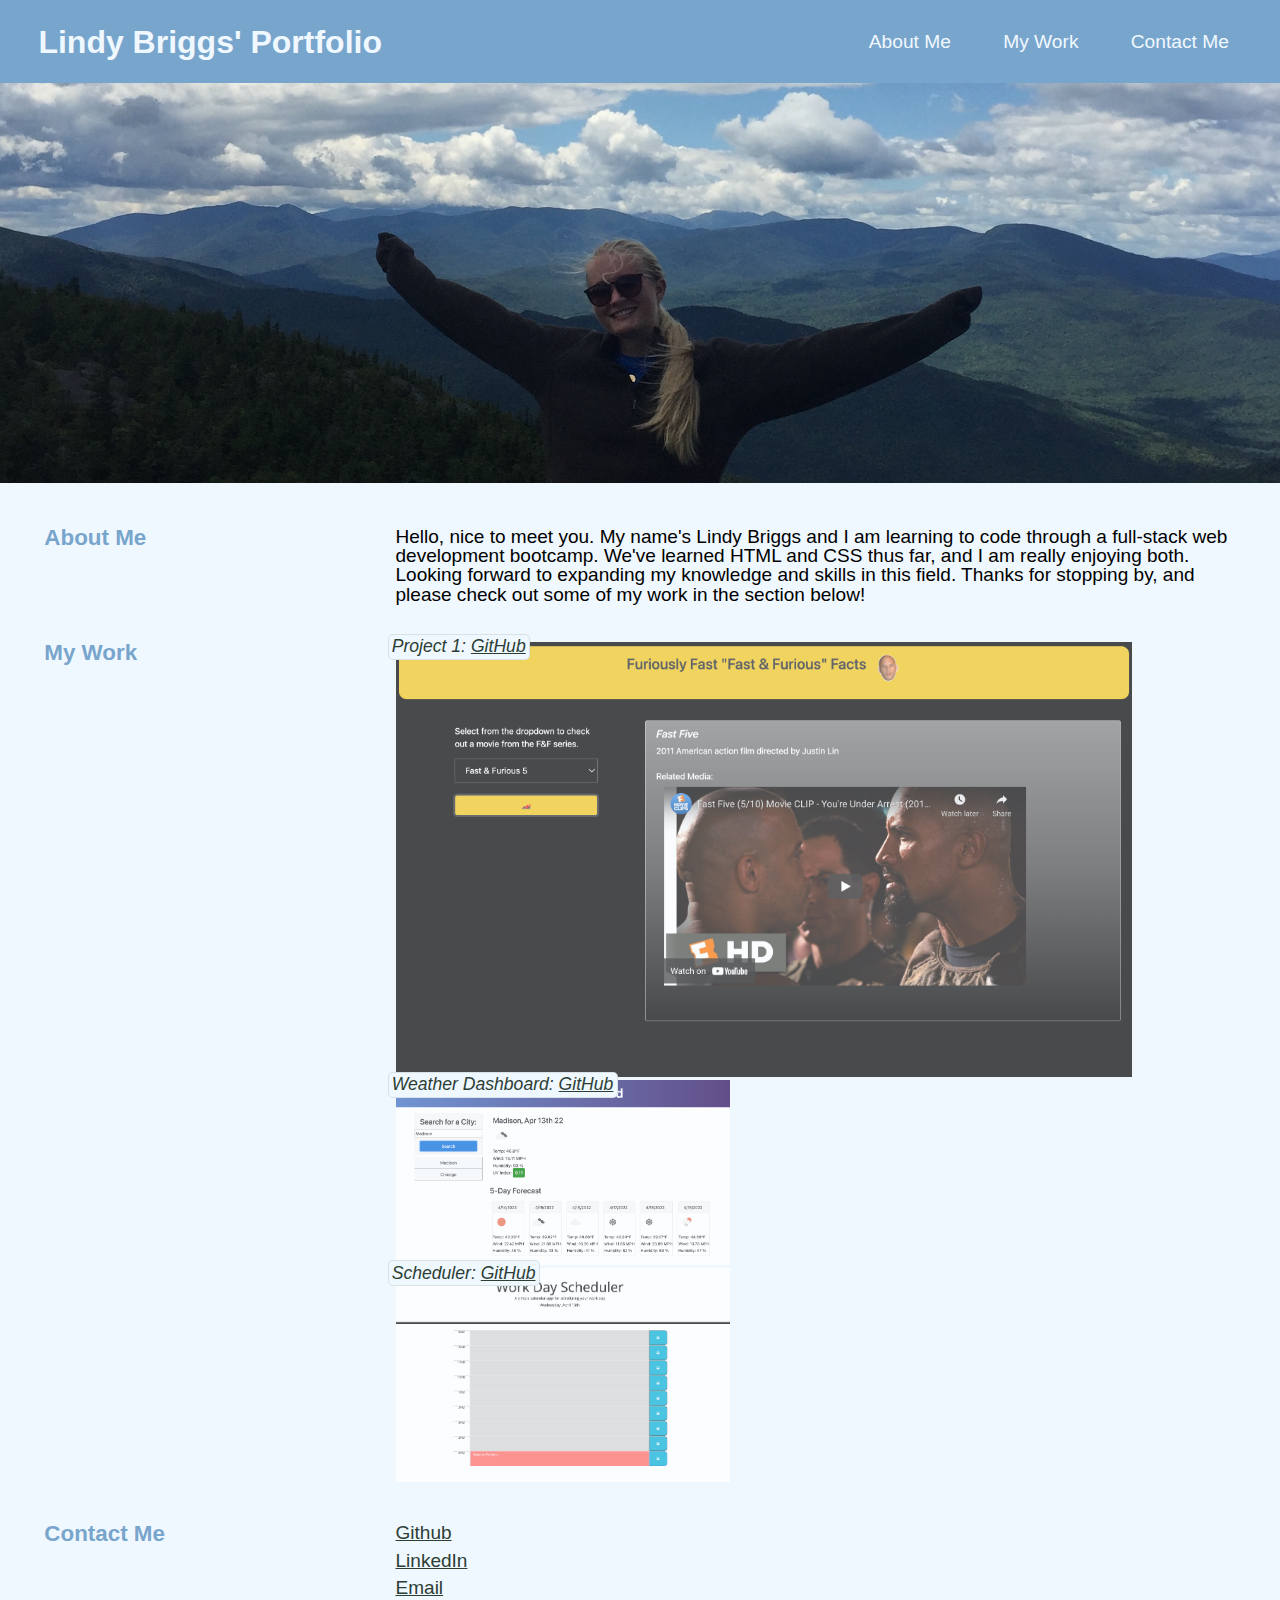
==== index.html @ 976e005f "New repo." ====
<!DOCTYPE html>
<html lang="en">
<head>
    <meta charset="UTF-8">
    <title>L.Briggs Portfolio</title>
    <link rel="stylesheet" href="./Assets-CSS/reset.css">
    <link rel="stylesheet" href="./Assets-CSS/style.css">
        <link rel="icon" type="image/x-icon" href="./Images/favicon.ico">
</head>

<body id="column">

    <header>
        <h1>Lindy Briggs' Portfolio</h1>
        <nav>
            <ul>
                <li>
                    <a href="#aboutMe">About Me</a>
                </li>
                <li>
                    <a href="#myWork">My Work</a>
                </li>
                <li>
                    <a href="#contactMe">Contact Me</a>
                </li>
            </ul>
        </nav>
    </header>

    <section class="mainImage"></section>

    <main id="all">

        <section class="card">
            <h2 id="aboutMe" class="titles">About Me</h2>
            <p class="content">
                Hello, nice to meet you. My name's Lindy Briggs and I am learning to code through a full-stack web development bootcamp. We've learned HTML and CSS thus far, and I am really enjoying both. Looking forward to expanding my knowledge and skills in this field. Thanks for stopping by, and please check out some of my work in the section below!
            </p>
        </section>

        <section class="card">
            <h2 id="myWork" class="titles">My Work</h2>
            <section class="content">
                <div class="try">
                    <a href="https://lindybriggs.github.io/Project-1/" target="_blank"><img class="bigWork" src="./Images/project1.png" alt="first group project"></a> 
                    <h3>Project 1: <a href="https://github.com/lindybriggs/Project-1">GitHub</a> </h3>
                </div>
                <div class="other1">
                    <a href="https://lindybriggs.github.io/hw-6-weather/" target="_blank"><img class="otherWork1" src="./Images/weather.png" alt="weather API fetching homework"></a>
                    <h3>Weather Dashboard: <a href="https://github.com/lindybriggs/hw-6-weather">GitHub</a> </h3>
                </div>
                <div class="other2">
                    <a href="https://lindybriggs.github.io/hw5-scheduler/" target="_blank"><img class="otherWork2" src="./Images/scheduler.png" alt="another photo of my work"></a>
                    <h3>Scheduler: <a href="https://github.com/lindybriggs/hw5-scheduler">GitHub</a></h3>
                </div>
            </section>
        </section>

        <section id="contactCard" class="card">
            <h2 id="contactMe" class="titles">Contact Me</h2>
            <section class="content">
                <p class="space"><a href="https://github.com/lindybriggs">Github</a></p>
                <p class="space"><a href="https://www.linkedin.com/in/lindy-briggs-5b3558179/">LinkedIn</a></p>
                <p class="space"><a href="mailto: briggs.lindy@yahoo.com">Email</a></p>
            </section>
        </section>
    </main>

</body>

</html>
---- Assets-CSS/style.css ----
:root {
    --dark: rgb(44, 62, 53);
    --light: aliceblue;
}

#column {
    display: flex;
    flex-direction: column;
    font-family: Arial, Helvetica, sans-serif;
    background-color: var(--light);
}

header {
    display:flex;
    width: 100%;
    justify-content: space-between;
    align-items: center;
    background-color: rgb(120, 165, 204);
    color:var(--light);
}

nav ul {
    display:flex;
    justify-content: space-between;
    align-items: flex-end;
    min-width: 360px;
}

h1, nav {
margin: 2% 4% 2% 3%;
justify-content: space-between;
}

h1 {
    font-size: 2rem;
}

li a {
    color:var(--light);
    text-decoration: none;
    font-size: 1.2rem;
}

nav a:hover {
    color: var(--dark);
    font-weight: bolder;
  }

a {
    color: var(--dark);
}

.mainImage {
    height: 400px;
    width: 100%;
    margin-bottom: 25px;
    background-image: url("../Images/self-photo.jpg");
    background-size: cover;
    background-position: center;
}

#all {
    display: flex;
    flex-direction: column;
    flex-wrap: wrap;
}

.card {
    display:flex;
    min-width: 98%;
    justify-content: center;
    margin: 1.2rem;
}

#contactCard {
    padding-bottom: 5rem;
}

.titles {

    width: 28%;
    font-size: 1.4rem;
}

.content {
    font-size:1.19rem;
    width: 68%;
    min-height: 80%;
    padding-right: 1rem;
}

.space {
    padding-bottom: 0.5rem;
}

h2 {
    color: rgb(120, 165, 204);
    background-color: var(--light);
    font-size: large;
    font-weight:bolder;
}

.try,
.other1,
.other2 {
    display: flex;
    position: relative;
}

h3 {
    position: absolute;
    background-color: var(--light);
    color: var(--dark);
    font-weight: lighter;
    font-style: italic;
    padding: 0.2rem;
    min-width: 10%;
    font-size: 1.1rem;
    border: solid .05rem;
    border-color: rgba(192, 203, 204, 50%);
    border-radius: 5px;
    top:-0.5rem;
    left:-0.5rem
}

.bigWork {
    width:88%;
}

.otherWork1,
.otherWork2 {
    justify-content: space-evenly;
    max-width: 40%;
    align-items: center;
}

.bigWork:hover,
.otherWork1:hover,
.otherWork2:hover,
.bigWork:hover h3,
.otherWork1:hover h3,
.otherWork2:hover h3 {
    box-shadow: inset 0px 0px 8px var(--dark), 0 0 15px var(--dark);
    opacity: 1;
}

img {
    opacity: 0.7;
}

@media screen and (max-width: 992px) {


    .card {
        flex-wrap: wrap;
        flex-direction: column;
        align-items: center;
        }
    .content img {
        width:85%;
        align-items: center;
    }

    .titles {
        padding:1rem;
    }

    }
    
@media screen and (max-width: 768px) {

    header {
        flex-direction: column;
    }

}
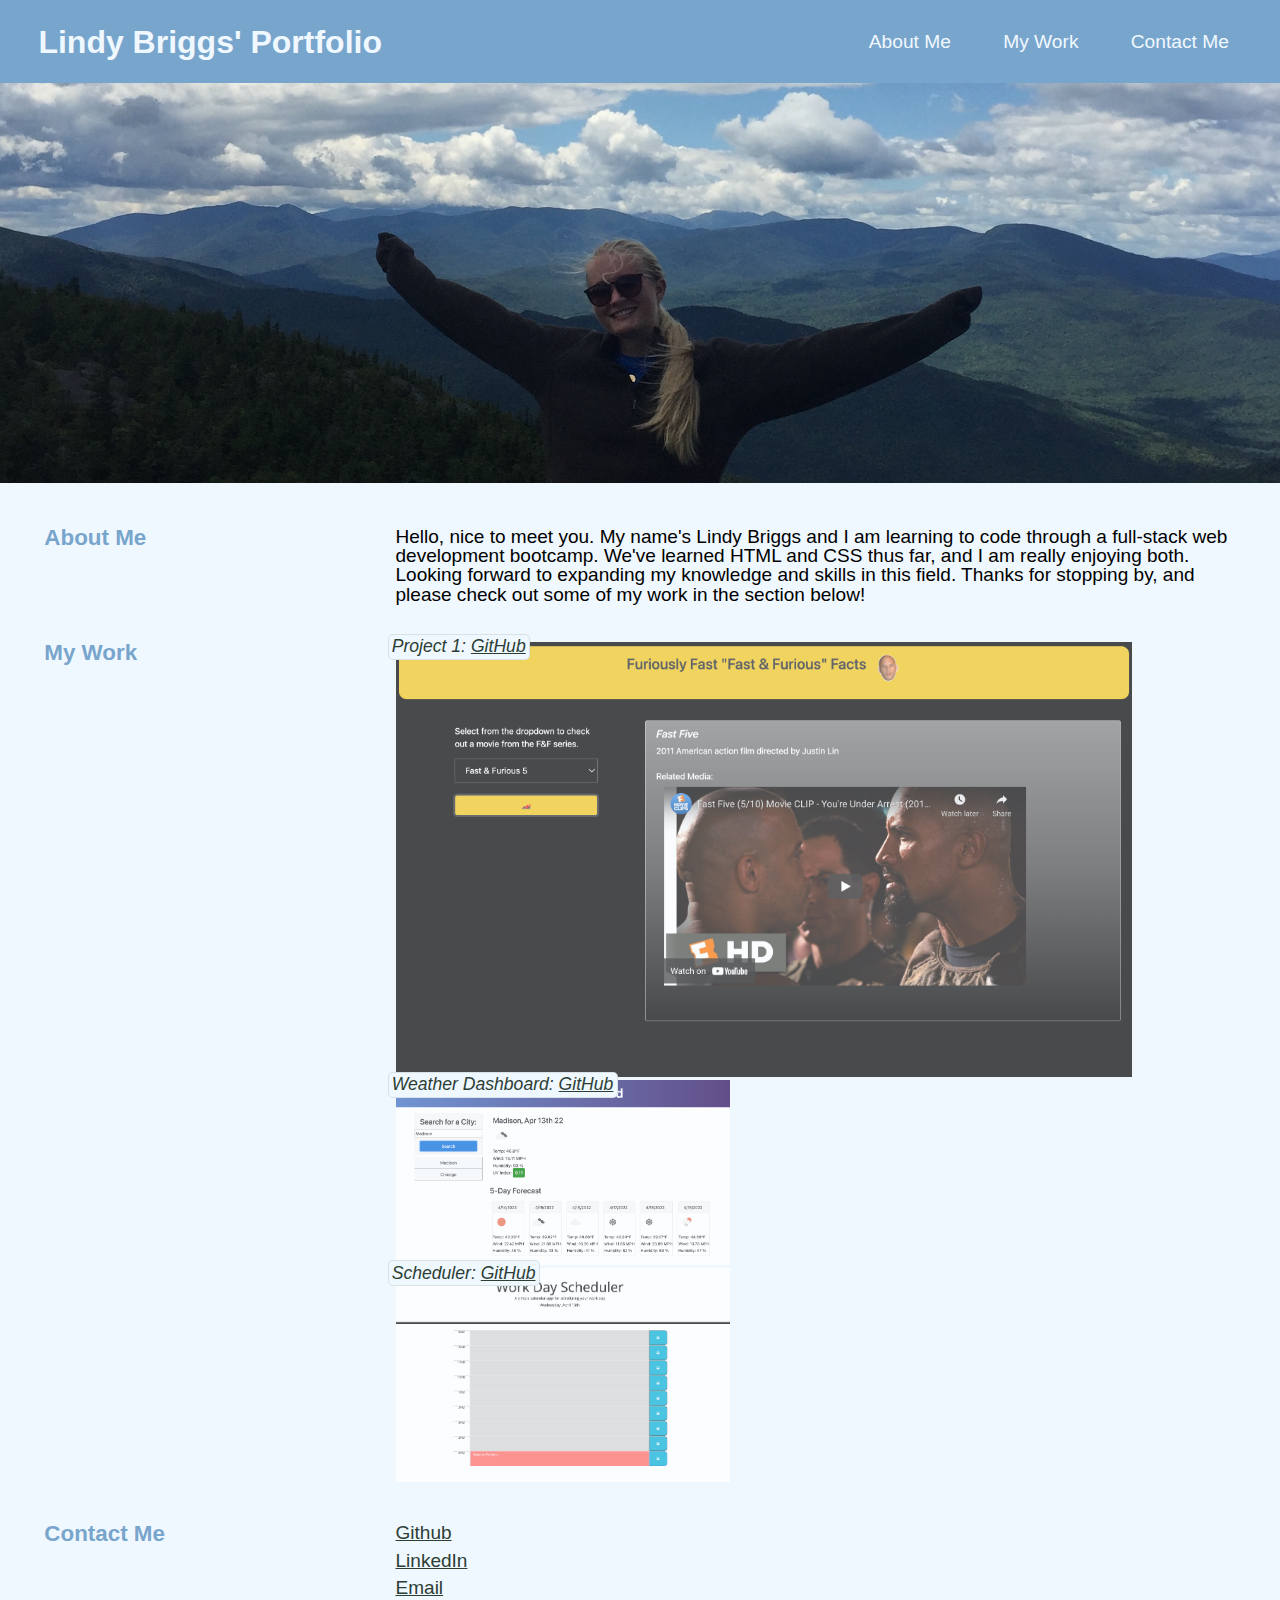
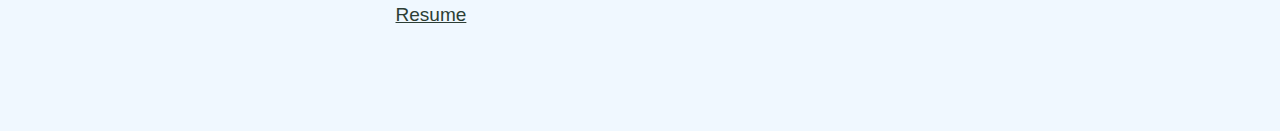
==== commit 6623e3f9: "Added resume pdf link to html." ====
--- a/index.html
+++ b/index.html
@@ -62,6 +62,7 @@
                 <p class="space"><a href="https://github.com/lindybriggs">Github</a></p>
                 <p class="space"><a href="https://www.linkedin.com/in/lindy-briggs-5b3558179/">LinkedIn</a></p>
                 <p class="space"><a href="mailto: briggs.lindy@yahoo.com">Email</a></p>
+                <p class="space"><a href="https://drive.google.com/file/d/1zVbZgE_u2-m0mp3WPqdGp-DqnBYikQvx/view?usp=sharing">Resume</a></p>
             </section>
         </section>
     </main>
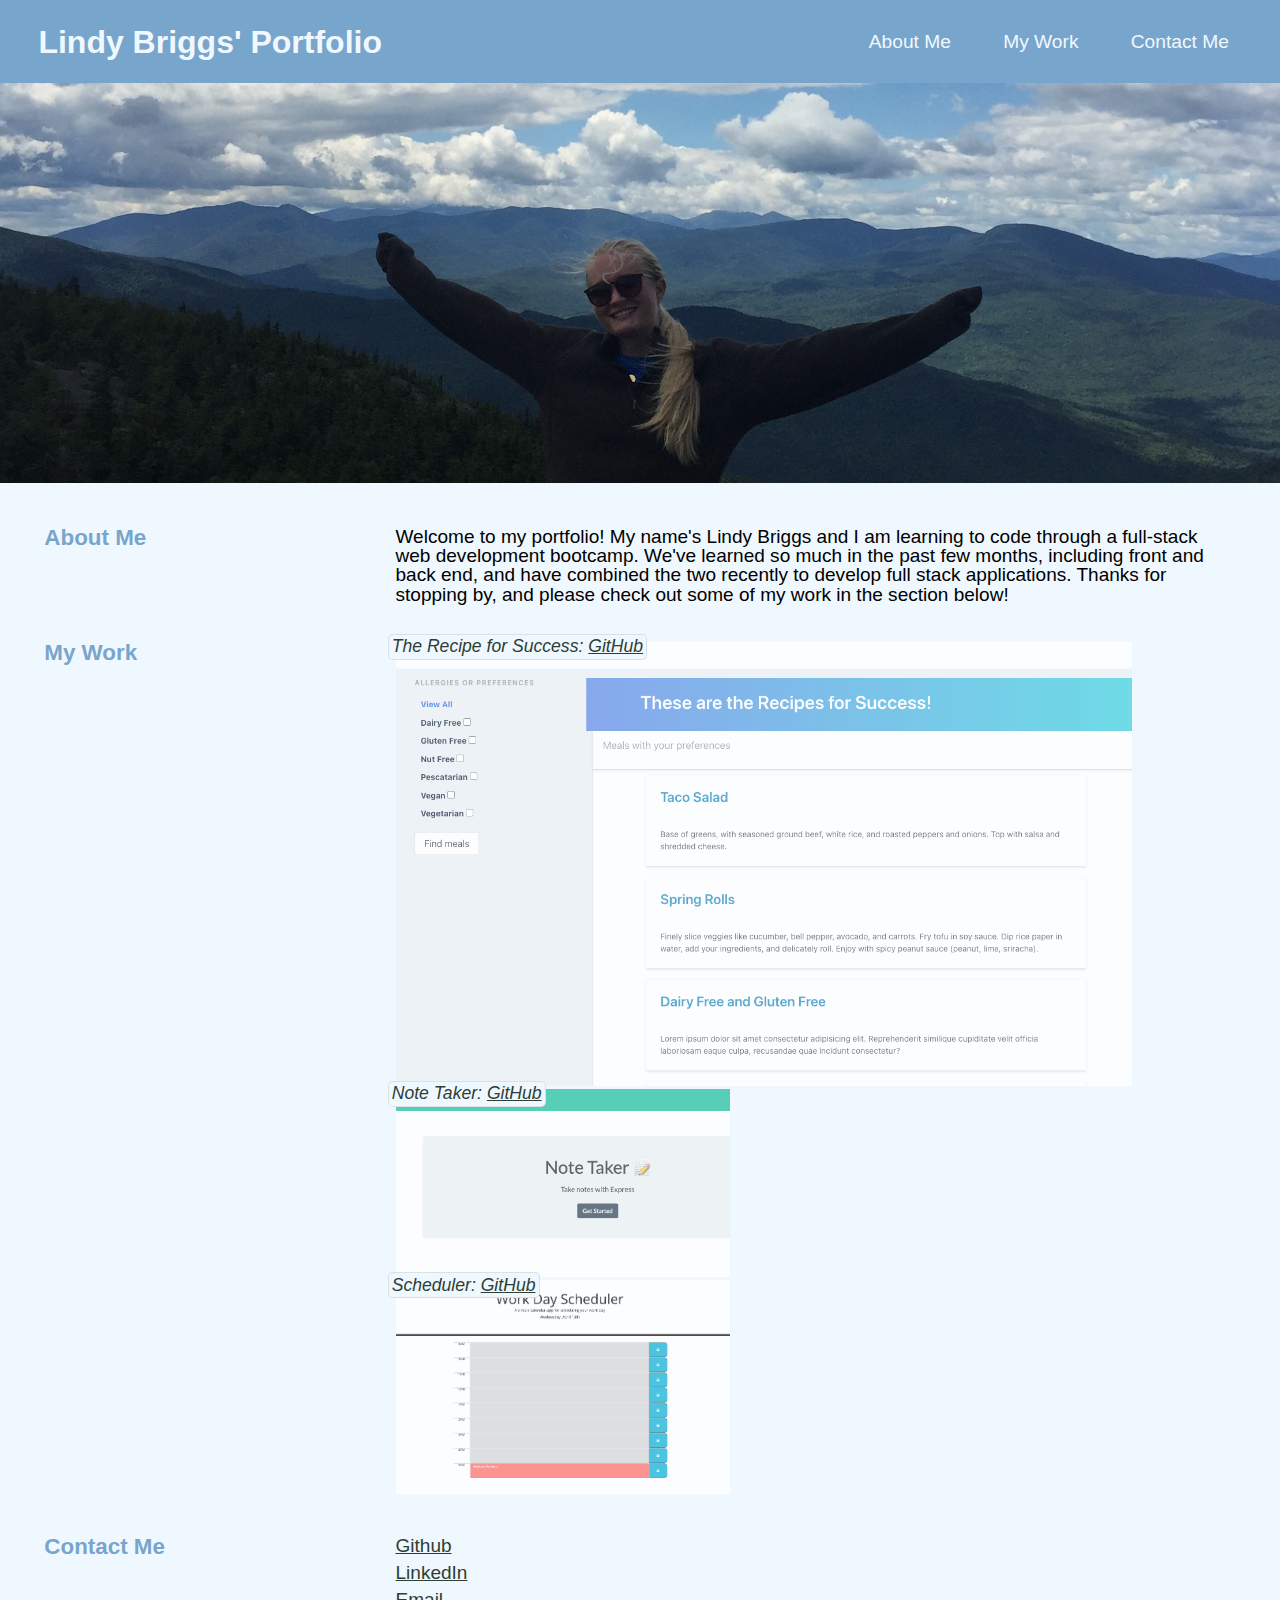
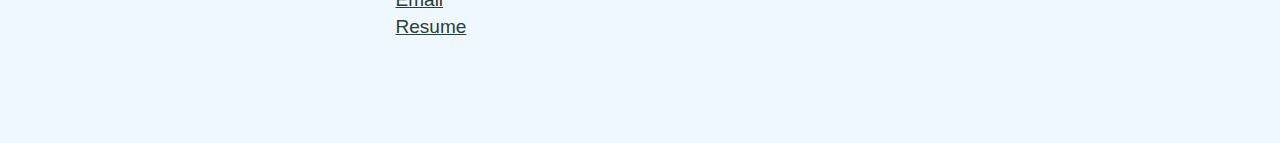
==== commit 2408cf39: "updated work examples with two new/recent apps" ====
--- a/index.html
+++ b/index.html
@@ -34,7 +34,7 @@
         <section class="card">
             <h2 id="aboutMe" class="titles">About Me</h2>
             <p class="content">
-                Hello, nice to meet you. My name's Lindy Briggs and I am learning to code through a full-stack web development bootcamp. We've learned HTML and CSS thus far, and I am really enjoying both. Looking forward to expanding my knowledge and skills in this field. Thanks for stopping by, and please check out some of my work in the section below!
+                Welcome to my portfolio! My name's Lindy Briggs and I am learning to code through a full-stack web development bootcamp. We've learned so much in the past few months, including front and back end, and have combined the two recently to develop full stack applications. Thanks for stopping by, and please check out some of my work in the section below!
             </p>
         </section>
 
@@ -42,12 +42,12 @@
             <h2 id="myWork" class="titles">My Work</h2>
             <section class="content">
                 <div class="try">
-                    <a href="https://lindybriggs.github.io/Project-1/" target="_blank"><img class="bigWork" src="./Images/project1.png" alt="first group project"></a> 
-                    <h3>Project 1: <a href="https://github.com/lindybriggs/Project-1">GitHub</a> </h3>
+                    <a href="https://therecipeforsuccess.herokuapp.com/" target="_blank"><img class="bigWork" src="./Images/recipe4success.png" alt="full stack group project - the recipe for success"></a> 
+                    <h3>The Recipe for Success: <a href="https://github.com/mcjbyday/therecipeforsuccess">GitHub</a> </h3>
                 </div>
                 <div class="other1">
-                    <a href="https://lindybriggs.github.io/hw-6-weather/" target="_blank"><img class="otherWork1" src="./Images/weather.png" alt="weather API fetching homework"></a>
-                    <h3>Weather Dashboard: <a href="https://github.com/lindybriggs/hw-6-weather">GitHub</a> </h3>
+                    <a href="https://limitless-wave-23866.herokuapp.com/" target="_blank"><img class="otherWork1" src="./Images/noteTaker.png" alt="note taker app"></a>
+                    <h3>Note Taker: <a href="https://github.com/lindybriggs/Note-Taker">GitHub</a> </h3>
                 </div>
                 <div class="other2">
                     <a href="https://lindybriggs.github.io/hw5-scheduler/" target="_blank"><img class="otherWork2" src="./Images/scheduler.png" alt="another photo of my work"></a>
@@ -60,9 +60,9 @@
             <h2 id="contactMe" class="titles">Contact Me</h2>
             <section class="content">
                 <p class="space"><a href="https://github.com/lindybriggs">Github</a></p>
-                <p class="space"><a href="https://www.linkedin.com/in/lindy-briggs-5b3558179/">LinkedIn</a></p>
+                <p class="space"><a href="https://www.linkedin.com/in/lindy-briggs">LinkedIn</a></p>
                 <p class="space"><a href="mailto: briggs.lindy@yahoo.com">Email</a></p>
-                <p class="space"><a href="https://drive.google.com/file/d/1zVbZgE_u2-m0mp3WPqdGp-DqnBYikQvx/view?usp=sharing">Resume</a></p>
+                <p class="space"><a href="https://drive.google.com/file/d/1b-LsVq1alS6q4p9Jo7JQcQMyMVoedzOl/view?usp=sharing">Resume</a></p>
             </section>
         </section>
     </main>
